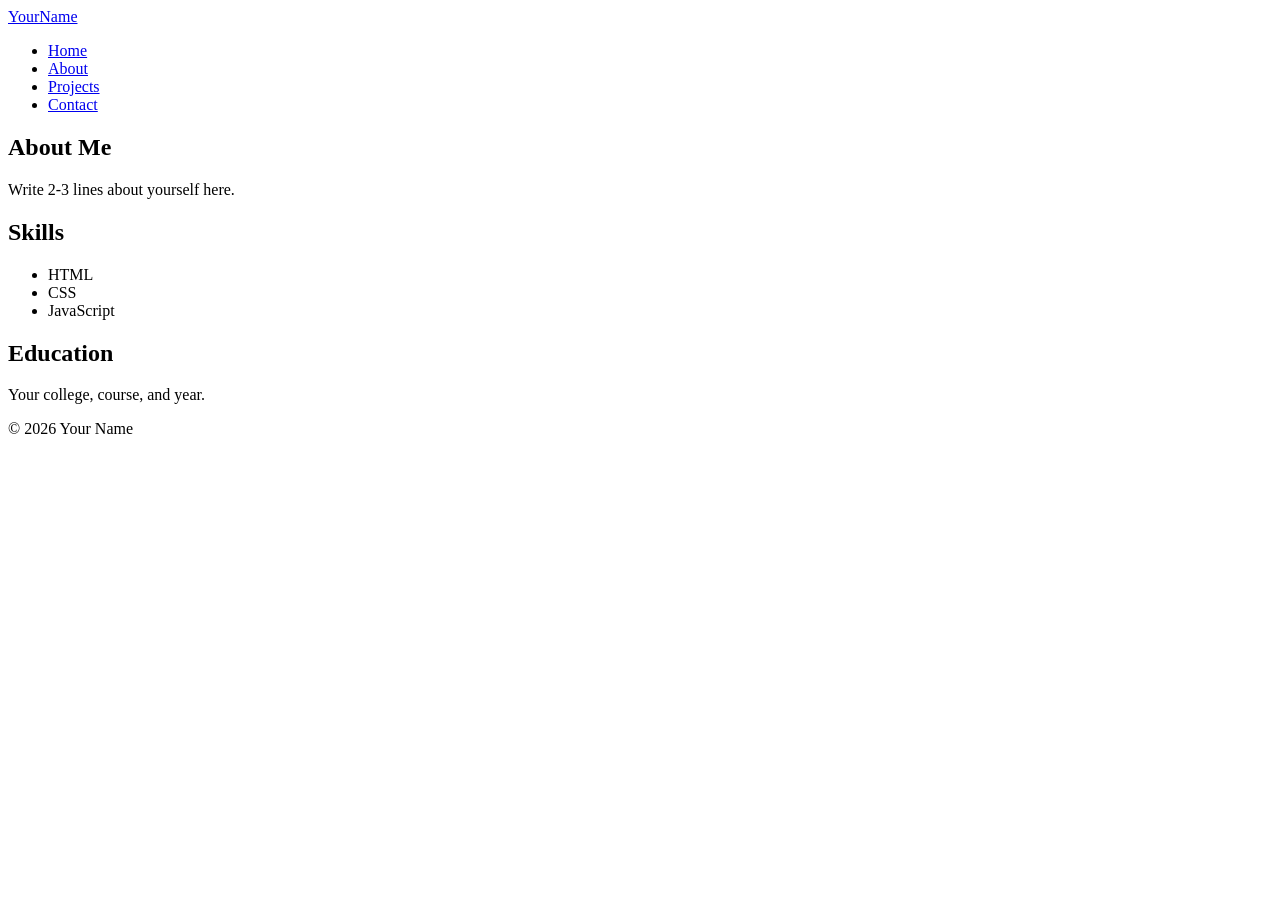
==== about.html @ 8fe12eab "Add about page" ====
<!DOCTYPE html>
<html lang="en">
<head>
  <meta charset="UTF-8">
  <meta name="viewport" content="width=device-width, initial-scale=1.0">
  <title>About | Your Name</title>
  <link rel="stylesheet" href="css/style.css">
</head>
<body>

  <header>
    <nav>
      <a href="index.html" class="logo">YourName</a>
      <ul class="nav-links">
        <li><a href="index.html">Home</a></li>
        <li><a href="about.html">About</a></li>
        <li><a href="projects.html">Projects</a></li>
        <li><a href="contact.html">Contact</a></li>
      </ul>
    </nav>
  </header>

  <main>
    <section class="about">
      <h1>About Me</h1>
      <p>Write 2-3 lines about yourself here.</p>

      <h2>Skills</h2>
      <ul class="skills">
        <li>HTML</li>
        <li>CSS</li>
        <li>JavaScript</li>
      </ul>

      <h2>Education</h2>
      <p>Your college, course, and year.</p>
    </section>
  </main>

  <footer>
    <p>&copy; 2026 Your Name</p>
  </footer>

</body>
</html>
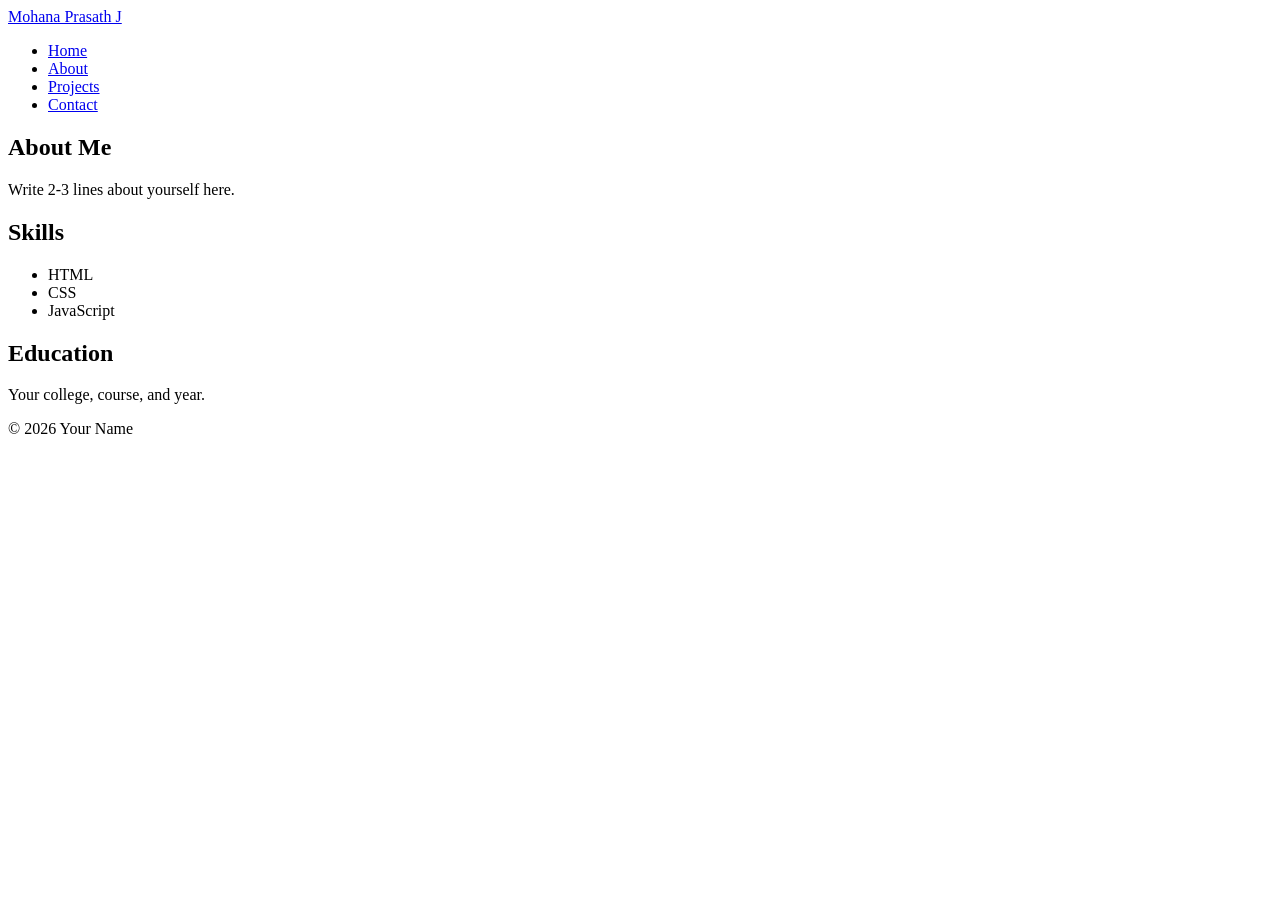
==== commit cc60b14c: "Add about page" ====
--- a/about.html
+++ b/about.html
@@ -3,14 +3,14 @@
 <head>
   <meta charset="UTF-8">
   <meta name="viewport" content="width=device-width, initial-scale=1.0">
-  <title>About | Your Name</title>
+  <title>About | Mohana Prasath J</title>
   <link rel="stylesheet" href="css/style.css">
 </head>
 <body>
 
   <header>
     <nav>
-      <a href="index.html" class="logo">YourName</a>
+      <a href="index.html" class="logo">Mohana Prasath J</a>
       <ul class="nav-links">
         <li><a href="index.html">Home</a></li>
         <li><a href="about.html">About</a></li>
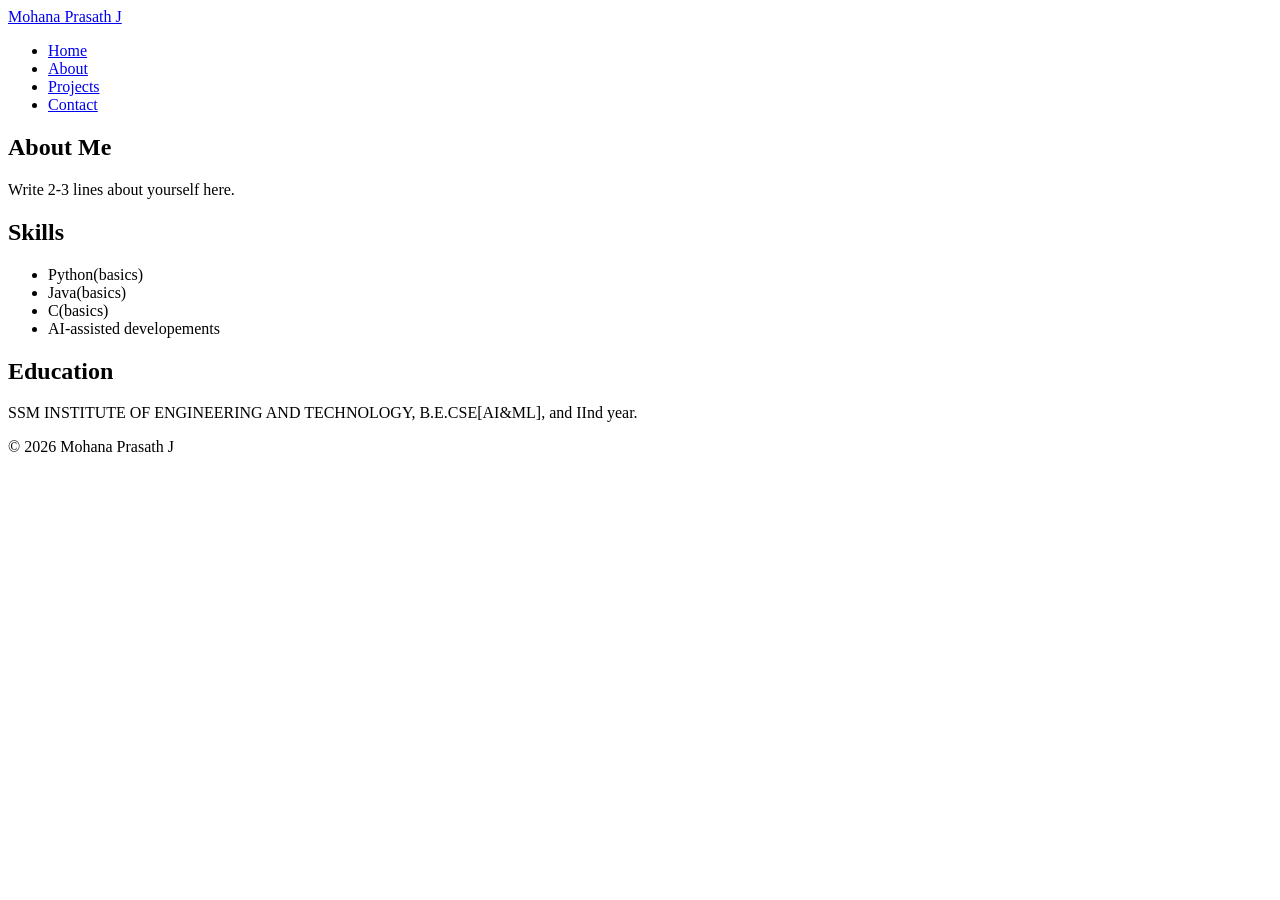
==== commit 2f08cfb4: "Update about" ====
--- a/about.html
+++ b/about.html
@@ -27,18 +27,19 @@
 
       <h2>Skills</h2>
       <ul class="skills">
-        <li>HTML</li>
-        <li>CSS</li>
-        <li>JavaScript</li>
+        <li>Python(basics)</li>
+        <li>Java(basics)</li>
+        <li>C(basics)</li>
+        <li>AI-assisted developements</li>
       </ul>
 
       <h2>Education</h2>
-      <p>Your college, course, and year.</p>
+      <p>SSM INSTITUTE OF ENGINEERING AND TECHNOLOGY, B.E.CSE[AI&ML], and IInd year.</p>
     </section>
   </main>
 
   <footer>
-    <p>&copy; 2026 Your Name</p>
+    <p>&copy; 2026 Mohana Prasath J</p>
   </footer>
 
 </body>
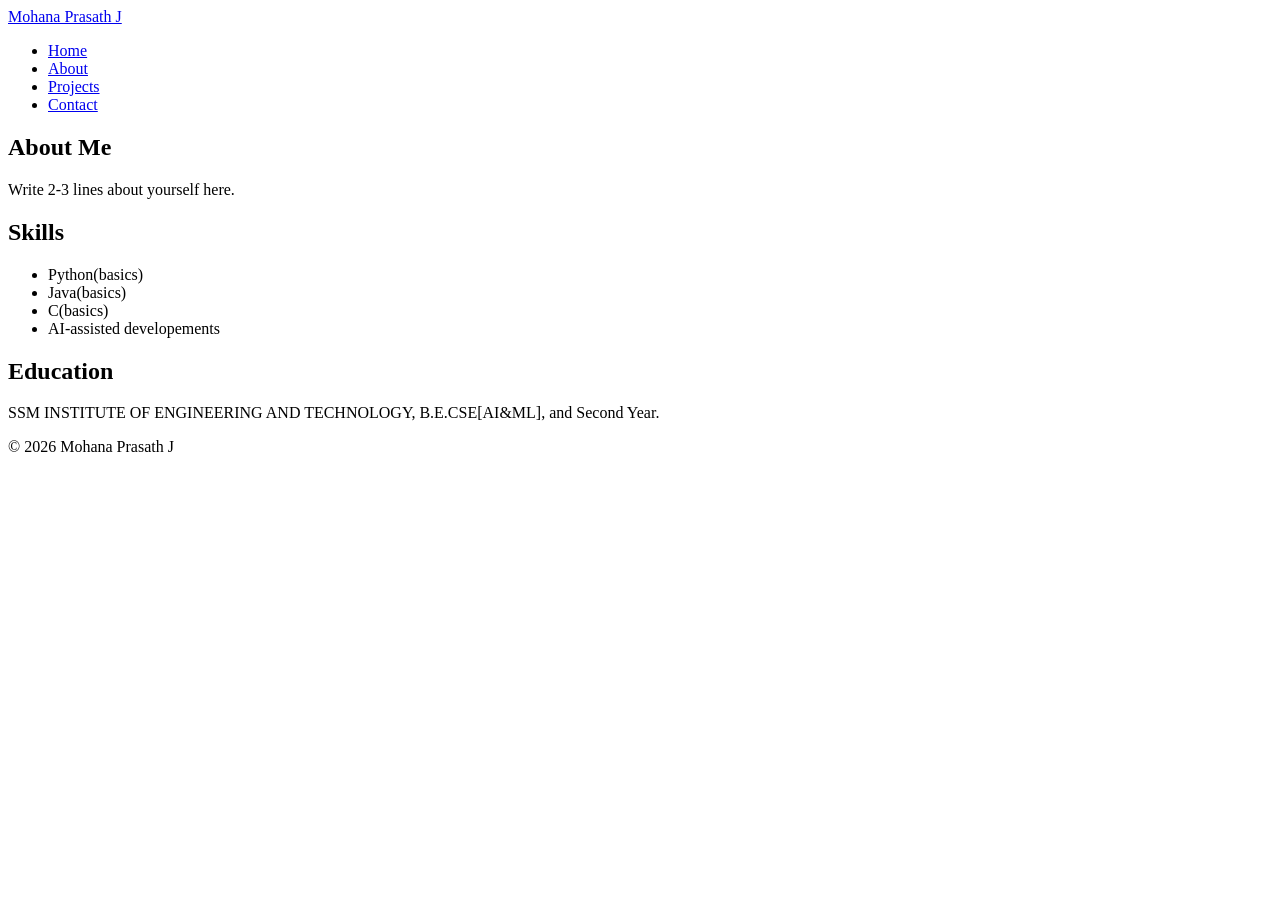
==== commit 0352dd5c: "Update about" ====
--- a/about.html
+++ b/about.html
@@ -34,7 +34,7 @@
       </ul>
 
       <h2>Education</h2>
-      <p>SSM INSTITUTE OF ENGINEERING AND TECHNOLOGY, B.E.CSE[AI&ML], and IInd year.</p>
+      <p>SSM INSTITUTE OF ENGINEERING AND TECHNOLOGY, B.E.CSE[AI&ML], and Second Year.</p>
     </section>
   </main>
 
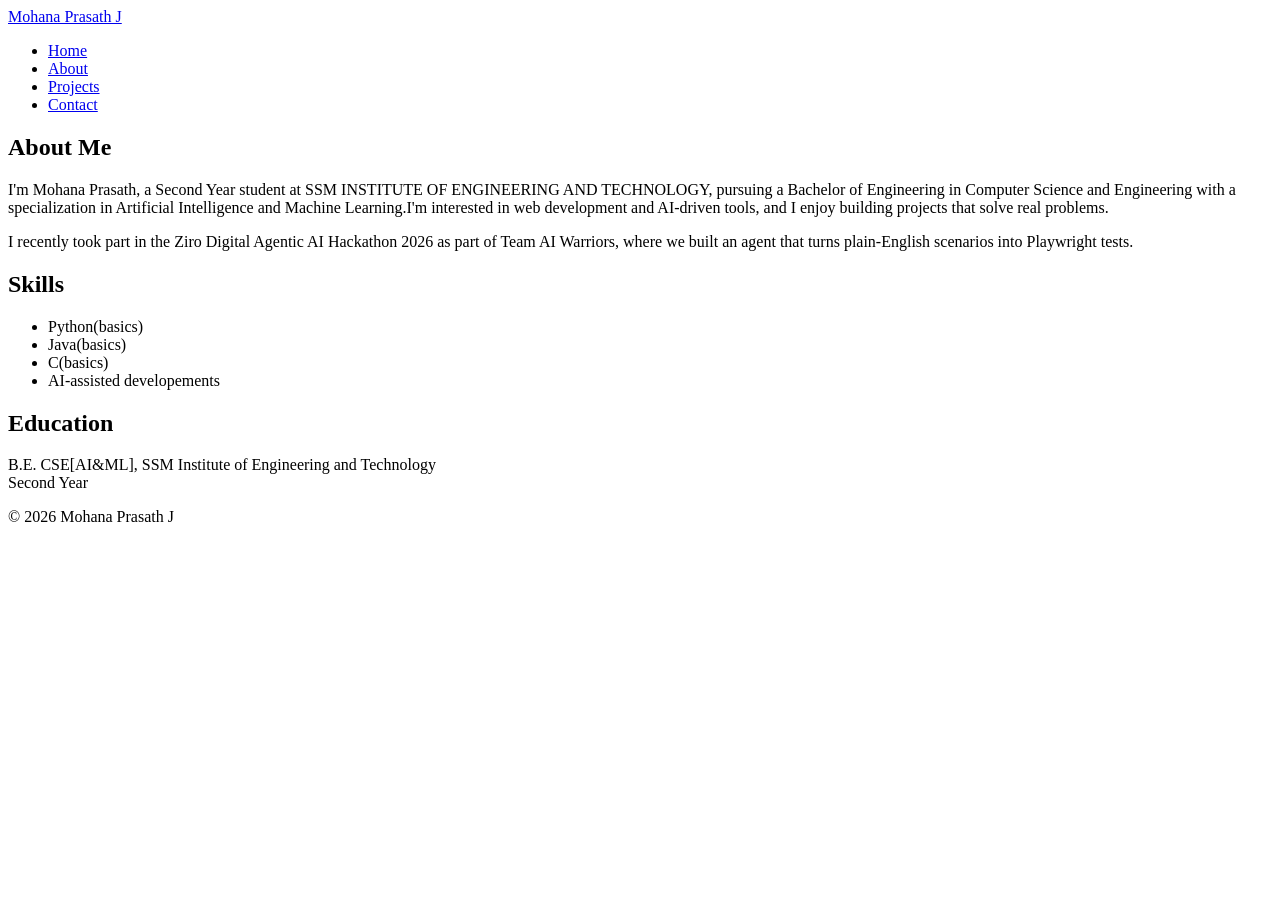
==== commit 24937d21: "Update about" ====
--- a/about.html
+++ b/about.html
@@ -23,7 +23,8 @@
   <main>
     <section class="about">
       <h1>About Me</h1>
-      <p>Write 2-3 lines about yourself here.</p>
+      <p>I'm Mohana Prasath, a Second Year student at SSM INSTITUTE OF ENGINEERING AND TECHNOLOGY, pursuing a Bachelor of Engineering in Computer Science and Engineering with a specialization in Artificial Intelligence and Machine Learning.I'm interested in web development and AI-driven tools, and I enjoy building projects that solve real problems.</p>
+      <p>I recently took part in the Ziro Digital Agentic AI Hackathon 2026 as part of Team AI Warriors, where we built an agent that turns plain-English scenarios into Playwright tests.</p>
 
       <h2>Skills</h2>
       <ul class="skills">
@@ -34,7 +35,7 @@
       </ul>
 
       <h2>Education</h2>
-      <p>SSM INSTITUTE OF ENGINEERING AND TECHNOLOGY, B.E.CSE[AI&ML], and Second Year.</p>
+      <p>B.E. CSE[AI&ML], SSM Institute of Engineering and Technology<br>Second Year</p>
     </section>
   </main>
 
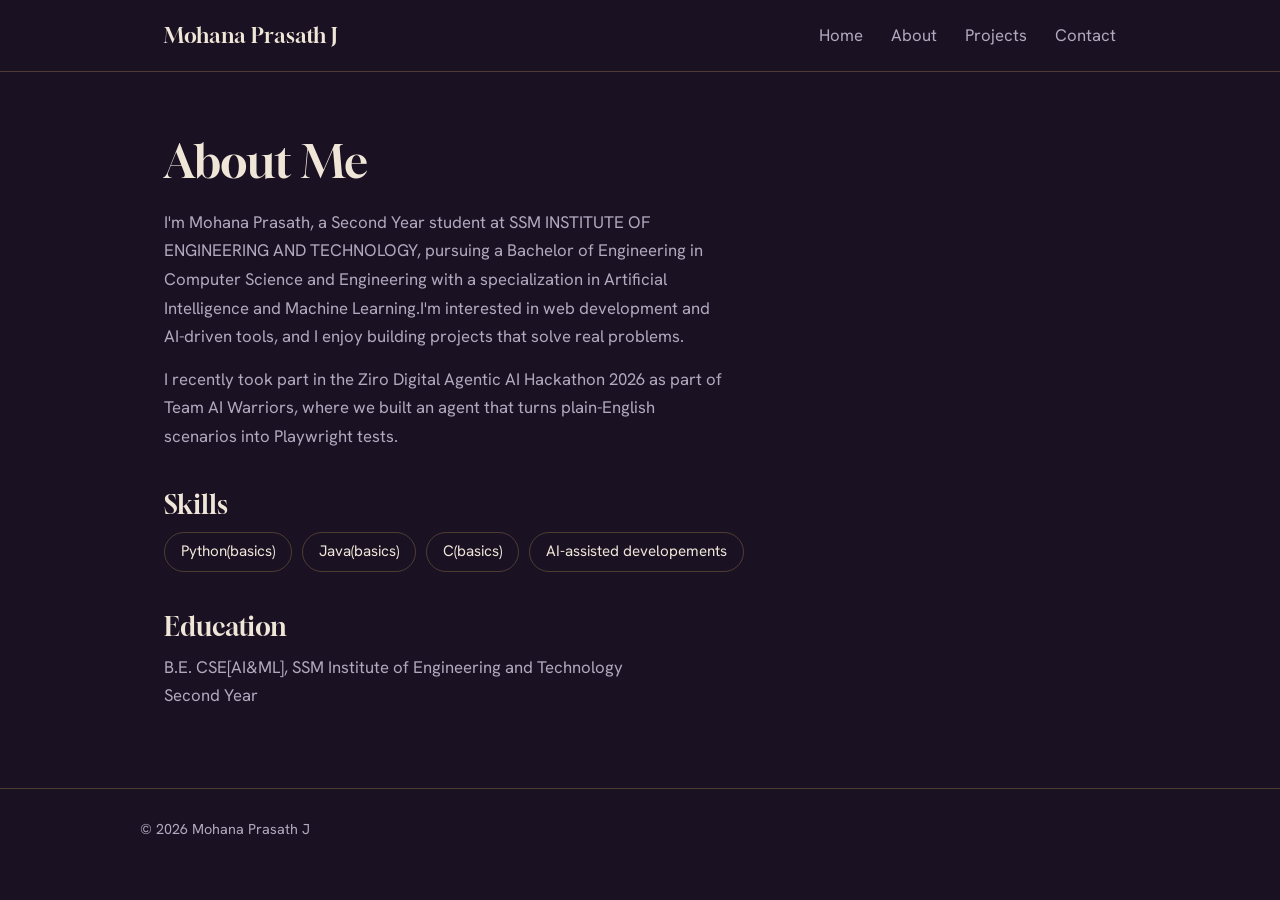
==== commit 1f15cef5: "Add mobile menu and responsive styles" ====
--- a/about.html
+++ b/about.html
@@ -6,11 +6,13 @@
   <title>About | Mohana Prasath J</title>
   <link rel="stylesheet" href="css/style.css">
 </head>
+<script src="js/script.js"></script>
 <body>
 
   <header>
     <nav>
       <a href="index.html" class="logo">Mohana Prasath J</a>
+      <button class="menu-toggle" aria-label="Toggle menu" aria-expanded="false">&#9776;</button>
       <ul class="nav-links">
         <li><a href="index.html">Home</a></li>
         <li><a href="about.html">About</a></li>
--- a/css/style.css
+++ b/css/style.css
@@ -0,0 +1,368 @@
+@import url("https://fonts.googleapis.com/css2?family=Gloock&family=Hanken+Grotesk:wght@400;500;600&display=swap");
+
+/* ---------- Colors & fonts (change theme here) ---------- */
+:root {
+  --bg: #1a1223;
+  --surface: #251a31;
+  --text: #efe6d8;
+  --muted: #b3a8bf;
+  --brass: #d4a95a;
+  --line: rgba(212, 169, 90, 0.28);
+  --display: "Gloock", Georgia, serif;
+  --body: "Hanken Grotesk", "Segoe UI", Arial, sans-serif;
+}
+
+/* ---------- Base ---------- */
+* {
+  margin: 0;
+  padding: 0;
+  box-sizing: border-box;
+}
+
+body {
+  font-family: var(--body);
+  font-size: 1.05rem;
+  background: var(--bg);
+  color: var(--text);
+  line-height: 1.7;
+}
+
+a {
+  color: var(--brass);
+  text-decoration: none;
+}
+
+:focus-visible {
+  outline: 2px solid var(--brass);
+  outline-offset: 3px;
+}
+
+main {
+  max-width: 1000px;
+  margin: 0 auto;
+  padding: 64px 24px;
+  min-height: 70vh;
+}
+
+h1, h2 {
+  font-family: var(--display);
+  font-weight: 400;
+  line-height: 1.15;
+}
+
+h1 { font-size: 2.8rem; margin-bottom: 20px; }
+h2 { font-size: 1.6rem; margin: 40px 0 12px; }
+
+p {
+  color: var(--muted);
+  max-width: 62ch;
+  margin-bottom: 14px;
+}
+
+/* ---------- Navbar ---------- */
+header {
+  position: sticky;
+  top: 0;
+  z-index: 10;
+  background: var(--bg);
+  border-bottom: 1px solid var(--line);
+}
+
+nav {
+  max-width: 1000px;
+  margin: 0 auto;
+  padding: 18px 24px;
+  display: flex;
+  justify-content: space-between;
+  align-items: center;
+}
+
+.logo {
+  font-family: var(--display);
+  font-size: 1.3rem;
+  color: var(--text);
+}
+
+.nav-links {
+  display: flex;
+  gap: 28px;
+  list-style: none;
+}
+
+.nav-links a {
+  color: var(--muted);
+  padding-bottom: 4px;
+  border-bottom: 1px solid transparent;
+  transition: color 0.2s, border-color 0.2s;
+}
+
+.nav-links a:hover {
+  color: var(--brass);
+  border-bottom-color: var(--brass);
+}
+
+/* ---------- Button ---------- */
+.btn {
+  display: inline-block;
+  background: var(--brass);
+  color: var(--bg);
+  font-family: var(--body);
+  font-weight: 600;
+  font-size: 1rem;
+  padding: 12px 26px;
+  border: 1px solid var(--brass);
+  border-radius: 4px;
+  cursor: pointer;
+  transition: background 0.2s, color 0.2s;
+}
+
+.btn:hover {
+  background: transparent;
+  color: var(--brass);
+}
+
+/* ---------- Home ---------- */
+.hero {
+  padding: 90px 0 60px;
+}
+
+.hero h1 {
+  font-size: clamp(2.8rem, 9vw, 6rem);
+  line-height: 1.02;
+  max-width: none;
+  margin-bottom: 28px;
+  animation: rise 0.9s ease-out both;
+}
+
+.hero p {
+  font-size: 1.25rem;
+  color: var(--text);
+  max-width: 44ch;
+  margin-bottom: 36px;
+}
+
+@keyframes rise {
+  from { opacity: 0; transform: translateY(24px); }
+  to   { opacity: 1; transform: translateY(0); }
+}
+
+/* ---------- About ---------- */
+.skills {
+  display: flex;
+  flex-wrap: wrap;
+  gap: 10px;
+  list-style: none;
+}
+
+.skills li {
+  padding: 6px 16px;
+  border: 1px solid var(--line);
+  border-radius: 999px;
+  color: var(--text);
+  font-size: 0.95rem;
+}
+
+/* ---------- Projects (rows, not boxes) ---------- */
+.project-grid {
+  margin-top: 32px;
+  border-bottom: 1px solid var(--line);
+}
+
+.card {
+  display: grid;
+  grid-template-columns: 1fr 2fr;
+  column-gap: 48px;
+  padding: 36px 0;
+  border-top: 1px solid var(--line);
+}
+
+.card h2 {
+  grid-column: 1;
+  grid-row: 1 / span 3;
+  margin: 0;
+  font-size: 1.7rem;
+}
+
+.card > *:not(h2) {
+  grid-column: 2;
+}
+
+.card .btn {
+  justify-self: start;
+  margin-top: 8px;
+}
+
+.tech {
+  color: var(--brass);
+  font-size: 0.95rem;
+}
+
+/* ---------- Contact ---------- */
+form {
+  display: flex;
+  flex-direction: column;
+  gap: 8px;
+  max-width: 520px;
+  margin: 28px 0;
+}
+
+label {
+  margin-top: 8px;
+}
+
+input, textarea {
+  padding: 12px 14px;
+  background: var(--surface);
+  color: var(--text);
+  border: 1px solid var(--line);
+  border-radius: 4px;
+  font-family: var(--body);
+  font-size: 1rem;
+}
+
+input:focus, textarea:focus {
+  border-color: var(--brass);
+  outline: none;
+}
+
+form .btn {
+  align-self: flex-start;
+  margin-top: 16px;
+}
+
+.social-links {
+  display: flex;
+  gap: 24px;
+  margin-top: 24px;
+}
+
+/* ---------- Footer ---------- */
+footer {
+  padding: 28px max(24px, calc((100% - 1000px) / 2));
+  border-top: 1px solid var(--line);
+}
+
+footer p {
+  margin: 0;
+  font-size: 0.9rem;
+}
+
+/* ---------- Small screens (basic, Day 4 la improve pannuvom) ---------- */
+@media (max-width: 700px) {
+  .card {
+    grid-template-columns: 1fr;
+  }
+  .card h2,
+  .card > *:not(h2) {
+    grid-column: 1;
+    grid-row: auto;
+  }
+  .card h2 {
+    margin-bottom: 12px;
+  }
+}
+
+@media (prefers-reduced-motion: reduce) {
+  .hero h1 { animation: none; }
+}
+/* ---------- Home extras ---------- */
+.hero-actions {
+  display: flex;
+  flex-wrap: wrap;
+  gap: 16px;
+}
+
+.btn-ghost {
+  background: transparent;
+  color: var(--text);
+  border-color: var(--line);
+}
+
+.btn-ghost:hover {
+  color: var(--brass);
+  border-color: var(--brass);
+}
+
+.focus {
+  margin-top: 40px;
+}
+
+.focus-list {
+  list-style: none;
+  display: grid;
+  grid-template-columns: repeat(3, 1fr);
+  gap: 32px;
+  margin-top: 24px;
+}
+
+.focus-list li {
+  border-top: 1px solid var(--line);
+  padding-top: 18px;
+}
+
+.focus-list strong {
+  display: block;
+  font-family: var(--display);
+  font-weight: 400;
+  font-size: 1.2rem;
+  color: var(--text);
+  margin-bottom: 6px;
+}
+
+@media (max-width: 700px) {
+  .focus-list {
+    grid-template-columns: 1fr;
+  }
+}
+/* ---------- Mobile menu ---------- */
+.menu-toggle {
+  display: none;
+  background: none;
+  border: 1px solid var(--line);
+  color: var(--text);
+  font-size: 1.4rem;
+  padding: 4px 12px;
+  border-radius: 4px;
+  cursor: pointer;
+}
+
+@media (max-width: 700px) {
+  .menu-toggle {
+    display: block;
+  }
+
+  nav {
+    position: relative;
+  }
+
+  .nav-links {
+    display: none;
+    position: absolute;
+    top: 100%;
+    left: 0;
+    right: 0;
+    flex-direction: column;
+    gap: 0;
+    background: var(--bg);
+    border-bottom: 1px solid var(--line);
+    padding: 8px 24px 16px;
+  }
+
+  .nav-links.open {
+    display: flex;
+  }
+
+  .nav-links a {
+    display: block;
+    padding: 12px 0;
+    border-bottom: none;
+  }
+
+  main {
+    padding: 40px 20px;
+  }
+
+  .hero {
+    padding: 48px 0 32px;
+  }
+}
